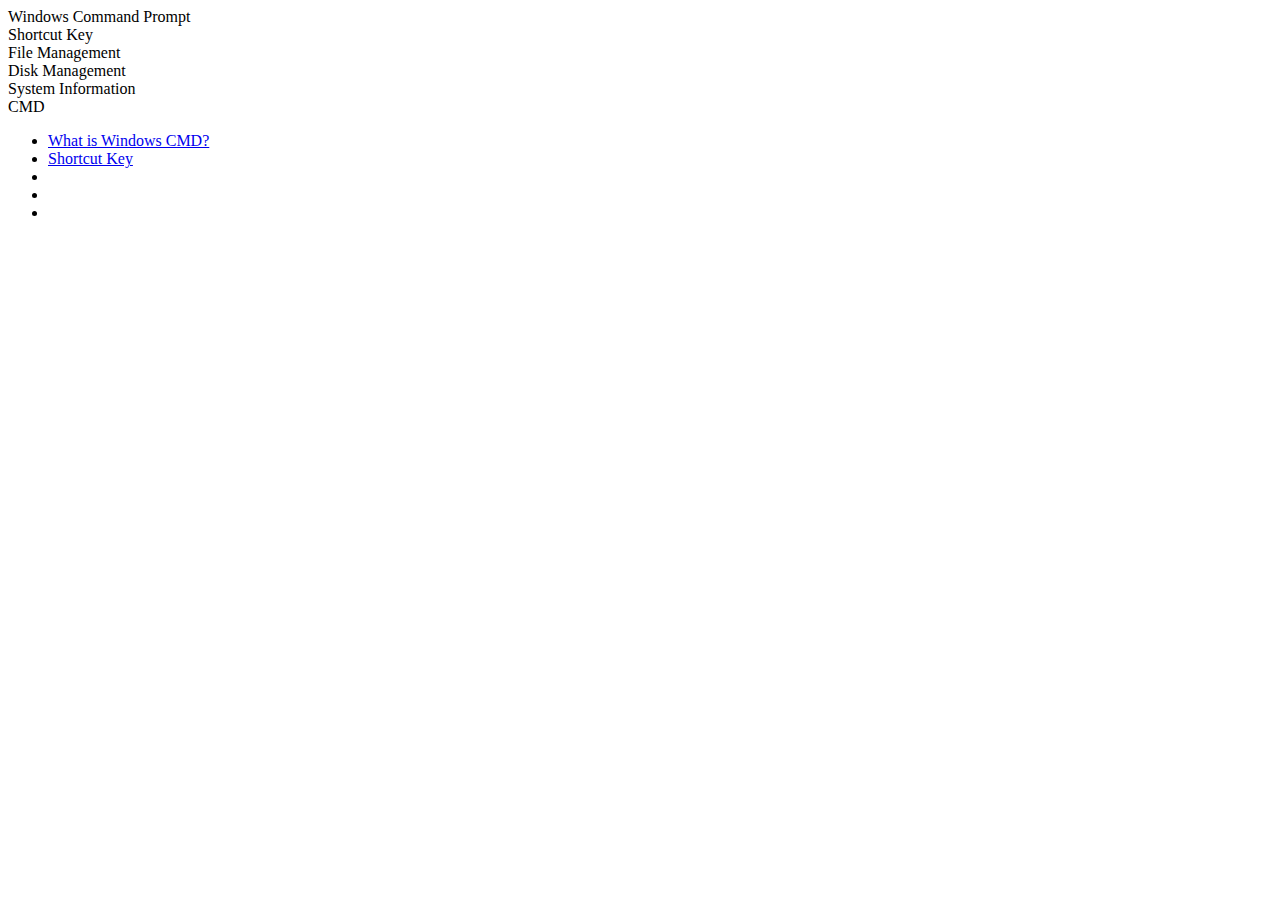
==== responsive-web-design/technical-documentation-page/tech-doc-page.html @ c82b7f26 "Created html file for technical-document-page-project." ====
<!DOCTYPE html>
<html lang="en">
  <head>
    <meta charset="utf-8">
    <meta name="viewport" content="width=device-width, initial-scale=1" />
    <link rel="stylesheet" href="styles.css" />
    <title>Technical Documentation Page Project</title>
  </head>
  <body>
    <main id="main-doc">
      <section class="main-section"  id="intro">
        <header>Windows Command Prompt</header>
      
      </section>
      <section class="main-section" id="shortcut">
        <header>Shortcut Key</header>
      </section>
      <section class="main-section" id="file">
        <header>File Management</header>
      </section>
      <section class="main-section"  id="disk">
        <header>Disk Management</header>
      </section>
      <section class="main-section" id="system">
        <header>System Information</header>
      </section>
    </main>
    <nav id="nav-bar">
      <header>CMD</header>
      <ul>
        <li><a href="#intro">What is Windows CMD?</a></li>
        <li><a href="#shortcut">Shortcut Key</a></li>
        <li></li>
        <li></li>
        <li></li>
      </ul>
    </nav>  
  </body>
</html>
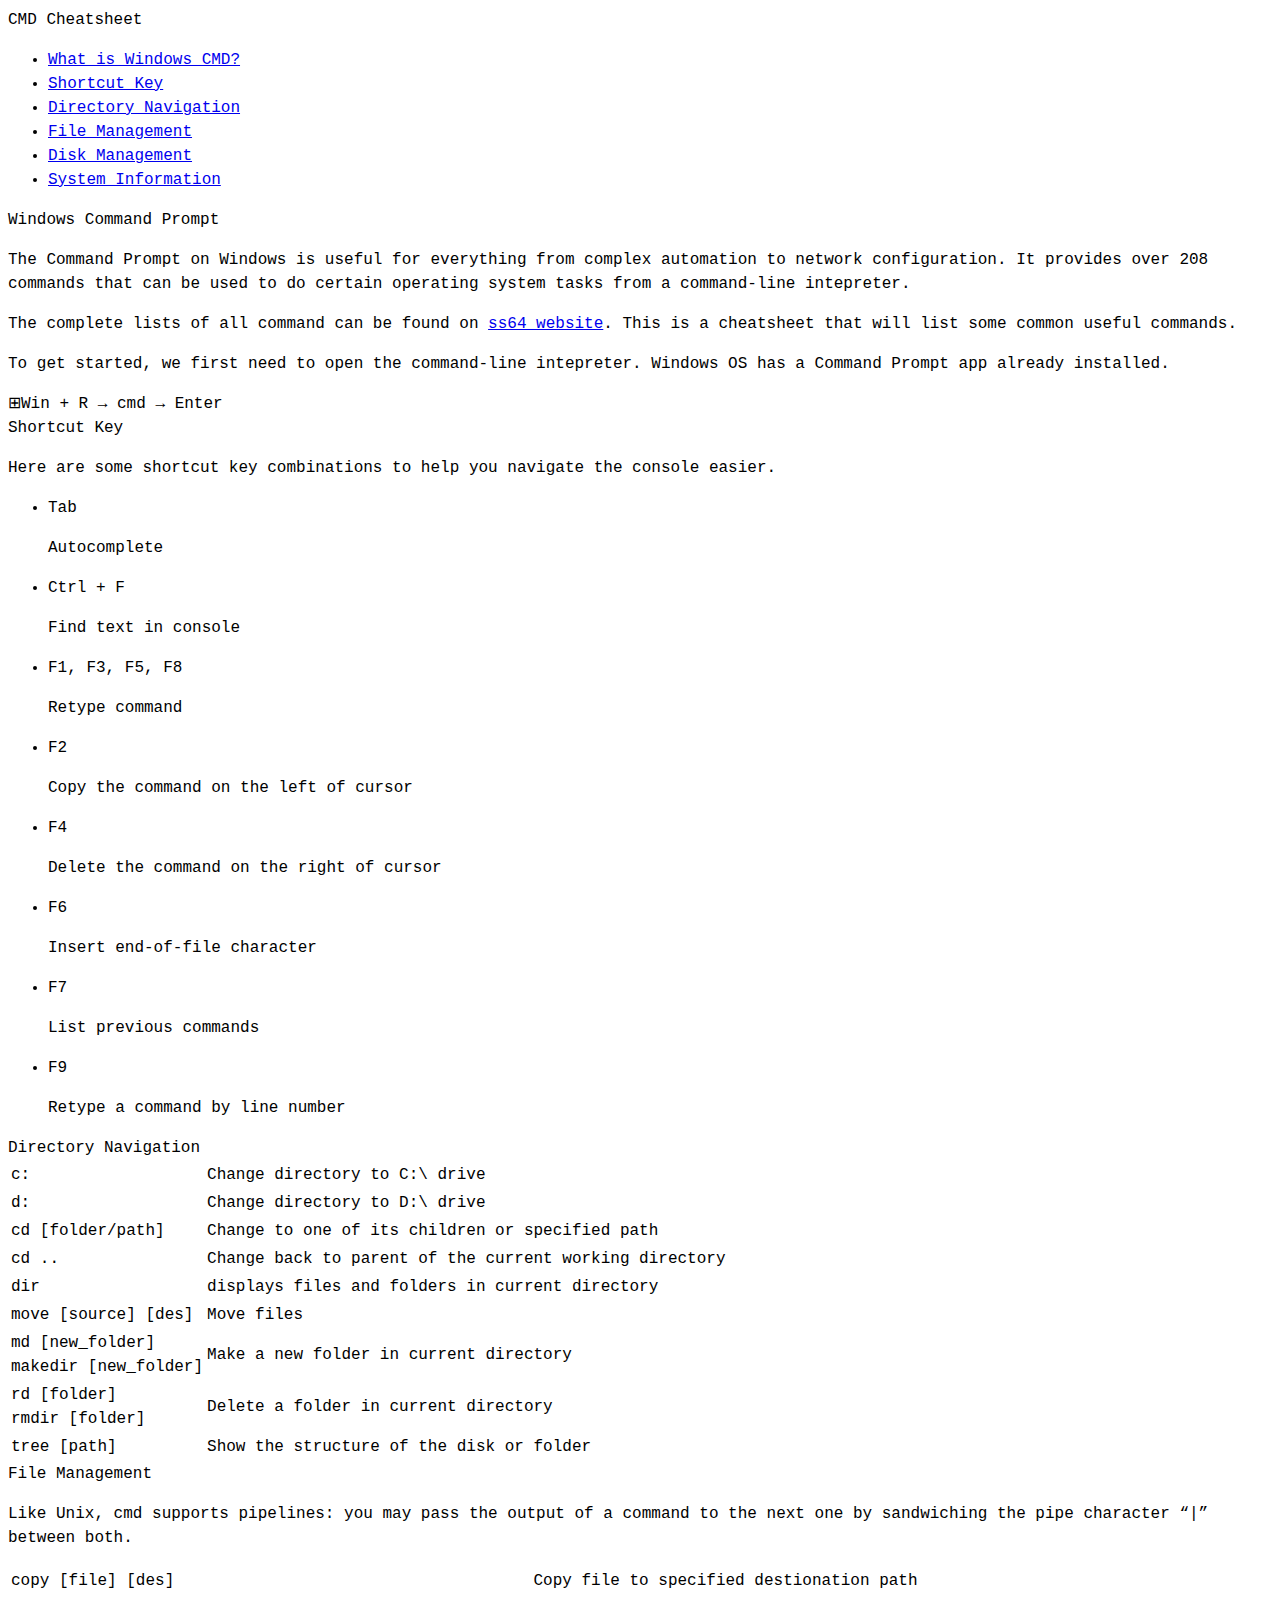
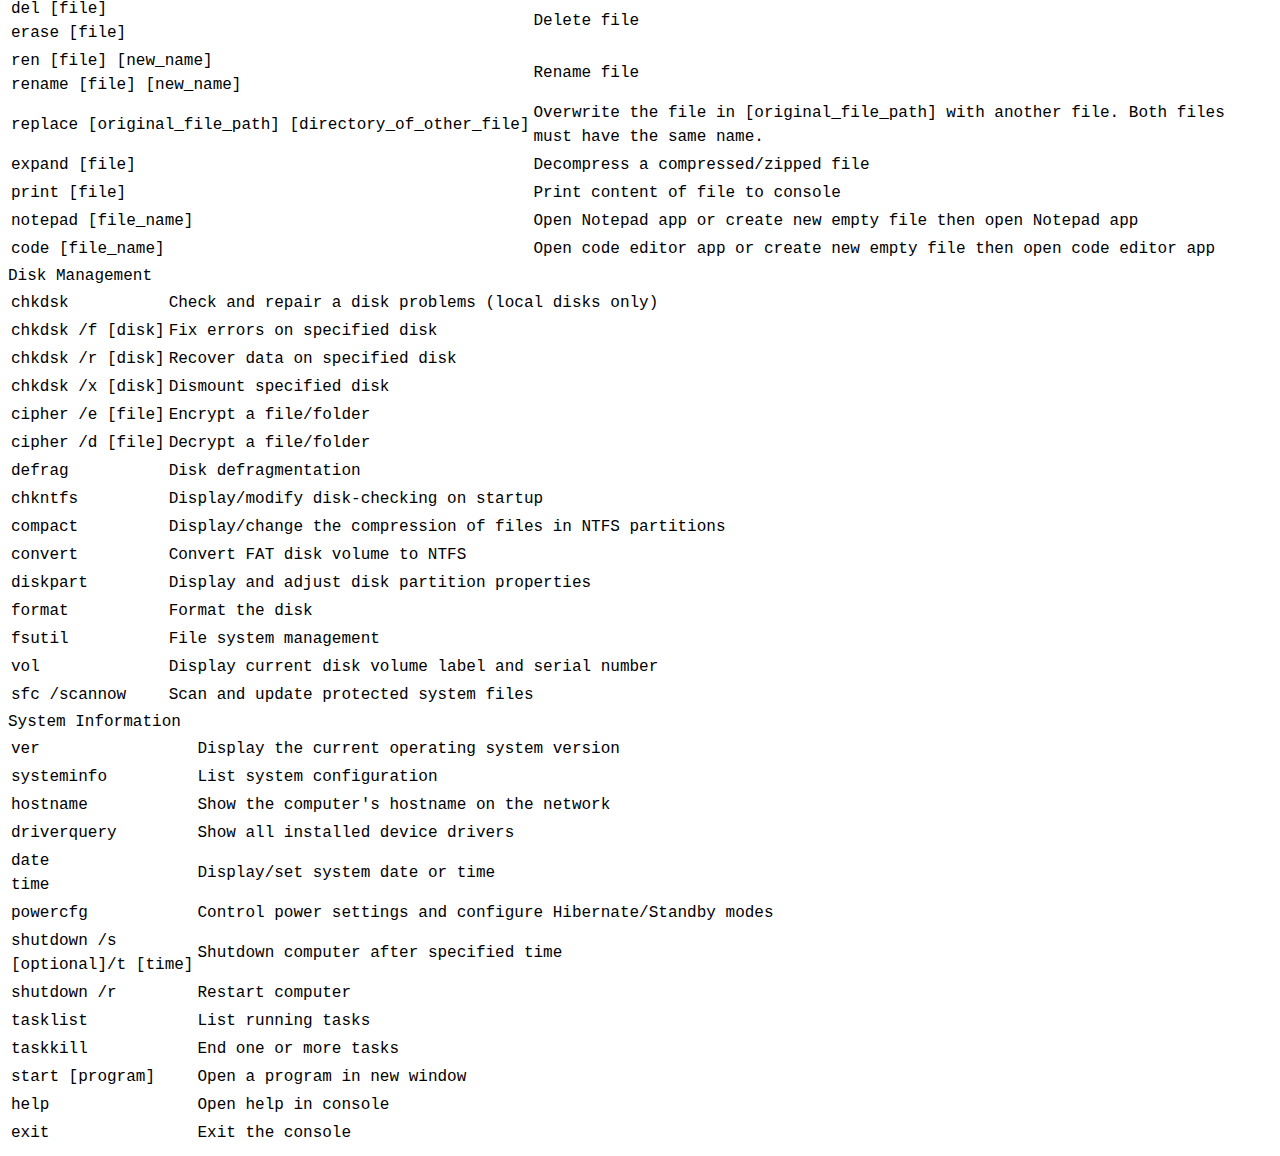
==== commit b2ffb3fc: "Finished html file for techinical-documentation-doc" ====
--- a/responsive-web-design/technical-documentation-page/tech-doc-page.html
+++ b/responsive-web-design/technical-documentation-page/tech-doc-page.html
@@ -7,33 +7,253 @@
     <title>Technical Documentation Page Project</title>
   </head>
   <body>
+    <nav id="nav-bar">
+      <header>CMD Cheatsheet</header>
+      <ul>
+        <li><a href="#intro">What is Windows CMD?</a></li>
+        <li><a href="#shortcut">Shortcut Key</a></li>
+        <li><a href="#directory">Directory Navigation</a></li>
+        <li><a href="#file">File Management</a></li>
+        <li><a href="disk">Disk Management</a></li>
+        <li><a href="system">System Information</a></li>
+      </ul>
+    </nav>
     <main id="main-doc">
       <section class="main-section"  id="intro">
         <header>Windows Command Prompt</header>
-      
+        <p>The Command Prompt on Windows is useful for everything from complex automation to network configuration. It provides over
+          208 commands that can be used to do certain operating system tasks from a command-line intepreter.</p>
+        <p>The complete lists of all command can be found on <a href="https://ss64.com/nt/">ss64 website</a>. This is a cheatsheet that will
+        list some common useful commands.</p>
+        <p>To get started, we first need to open the command-line intepreter. Windows OS has a <span>Command Prompt app</span>
+        already installed. </p>
+        <code>⊞Win + R → cmd → Enter</code>
       </section>
       <section class="main-section" id="shortcut">
         <header>Shortcut Key</header>
+        <p>Here are some shortcut key combinations to help you navigate the console easier.</p>
+        <ul>
+          <li><div><p>Tab</p><p>Autocomplete</p></div></li>
+          <li><div><p>Ctrl + F</p><p>Find text in console</p></div></li>
+          <li><div><p>F1, F3, F5, F8</p><p>Retype command</p></div></li>
+          <li><div><p>F2</p><p>Copy the command on the left of cursor</p></div></li>
+          <li><div><p>F4</p><p>Delete the command on the right of cursor</p></div></li>
+          <li><div><p>F6</p><p>Insert end-of-file character</p></div></li>
+          <li><div><p>F7</p><p>List previous commands</p></div></li>
+          <li><div><p>F9</p><p>Retype a command by line number</p></div></li>
+        </ul>
+      </section>
+      <section class="main-section" id="directory">
+        <header>Directory Navigation</header>
+        <code>
+          <table>
+            <tr>
+              <td>c:</td>
+              <td>Change directory to C:\ drive</td>
+            </tr>
+            <tr>
+              <td>d:</td>
+              <td>Change directory to D:\ drive</td>
+            </tr>
+            <tr>
+              <td>cd [folder/path]</td>
+              <td>Change to one of its children or specified path</td>
+            </tr>
+            <tr>
+              <td>cd ..</td>
+              <td>Change back to parent of the current working directory</td>
+            </tr>
+            <tr>
+              <td>dir</td>
+              <td>displays files and folders in current directory</td>
+            </tr>
+            <tr>
+              <td>move [source] [des]</td>
+              <td>Move files</td>
+            </tr>
+            <tr>
+              <td>md [new_folder]<br>makedir [new_folder]</td>
+              <td>Make a new folder in current directory</td>
+            </tr>
+            <tr>
+              <td>rd [folder]<br>rmdir [folder]</td>
+              <td>Delete a folder in current directory</td>
+            </tr>
+            <tr>
+              <td>tree [path]</td>
+              <td>Show the structure of the disk or folder</td>
+            </tr>
+          </table>
+        </code>
       </section>
       <section class="main-section" id="file">
         <header>File Management</header>
+        <p>Like Unix, cmd supports pipelines: you may pass the output of a command to 
+          the next one by sandwiching the pipe character “|” between both.</p>
+        <code>
+          <table>
+            <tr>
+              <td>copy [file] [des]</td>
+              <td>Copy file to specified destionation path</td>
+            </tr>
+            <tr>
+              <td>del [file]<br>erase [file]</td>
+              <td>Delete  file</td>
+            </tr>
+            <tr>
+              <td>ren [file] [new_name]<br>rename [file] [new_name]</td>
+              <td>Rename file</td>
+            </tr>
+            <tr>
+              <td>replace [original_file_path] [directory_of_other_file]</td>
+              <td>Overwrite the file in [original_file_path] with another file. Both files<br>
+              must have the same name.</td>
+            </tr>
+            <tr>
+              <td>expand [file]</td>
+              <td>Decompress a compressed/zipped file</td>
+            </tr>
+            <tr>
+              <td>print [file]</td>
+              <td>Print content of file to console</td>
+            </tr>
+            <tr>
+              <td>notepad [file_name]</td>
+              <td>Open Notepad app or create new empty file then open Notepad app</td>
+            </tr>
+            <tr>
+              <td>code [file_name]</td>
+              <td>Open code editor app or create new empty file then open code editor app</td>
+            </tr>
+          </table>
+        </code>
       </section>
       <section class="main-section"  id="disk">
         <header>Disk Management</header>
+        <code>
+          <table>
+            <tr>
+              <td>chkdsk</td>
+              <td>Check and repair a disk problems (local disks only)</td>
+            </tr>
+            <tr>
+              <td>chkdsk /f [disk]</td>
+              <td>Fix errors on specified disk</td>
+            </tr>
+            <tr>
+              <td>chkdsk /r [disk]</td>
+              <td>Recover data on specified disk</td>
+            </tr>
+            <tr>
+              <td>chkdsk /x [disk]</td>
+              <td>Dismount specified disk</td>
+            </tr>
+            <tr>
+              <td>cipher /e [file]</td>
+              <td>Encrypt a file/folder</td>
+            </tr>
+            <tr>
+              <td>cipher /d [file]</td>
+              <td>Decrypt a file/folder</td>
+            </tr>
+            <tr>
+              <td>defrag</td>
+              <td>Disk defragmentation</td>
+            </tr>
+            <tr>
+              <td>chkntfs</td>
+              <td>Display/modify disk-checking on startup</td>
+            </tr>
+            <tr>
+              <td>compact</td>
+              <td>Display/change the compression of files in NTFS partitions</td>
+            </tr>
+            <tr>
+              <td>convert</td>
+              <td>Convert FAT disk volume to NTFS</td>
+            </tr>
+            <tr>
+              <td>diskpart</td>
+              <td>Display and adjust disk partition properties</td>
+            </tr>
+            <tr>
+              <td>format</td>
+              <td>Format the disk</td>
+            </tr>
+            <tr>
+              <td>fsutil</td>
+              <td>File system management</td>
+            </tr>
+            <tr>
+              <td>vol</td>
+              <td>Display current disk volume label and serial number</td>
+            </tr>
+            <tr>
+              <td>sfc /scannow</td>
+              <td>Scan and update protected system files</td>
+            </tr>
+          </table>
+        </code>
       </section>
       <section class="main-section" id="system">
         <header>System Information</header>
-      </section>
-    </main>
-    <nav id="nav-bar">
-      <header>CMD</header>
-      <ul>
-        <li><a href="#intro">What is Windows CMD?</a></li>
-        <li><a href="#shortcut">Shortcut Key</a></li>
-        <li></li>
-        <li></li>
-        <li></li>
-      </ul>
-    </nav>  
+        <code>
+          <table>
+            <tr>
+              <td>ver</td>
+              <td>Display the current operating system version</td>
+            </tr>
+            <tr>
+              <td>systeminfo</td>
+              <td>List system configuration</td>
+            </tr>
+            <tr>
+              <td>hostname</td>
+              <td>Show the computer's hostname on the network</td>
+            </tr>
+            <tr>
+              <td>driverquery</td>
+              <td>Show all installed device drivers</td>
+            </tr>
+            <tr>
+              <td>date<br>time</td>
+              <td>Display/set system date or time</td>
+            </tr>
+            <tr>
+              <td>powercfg</td>
+              <td>Control power settings and configure Hibernate/Standby modes</td>
+            </tr>
+            <tr>
+              <td>shutdown /s<br>[optional]/t [time]</td>
+              <td>Shutdown computer after specified time</td>
+            </tr>
+            <tr>
+              <td>shutdown /r</td>
+              <td>Restart computer</td>
+            </tr>
+            <tr>
+              <td>tasklist</td>
+              <td>List running tasks</td>
+            </tr>
+            <tr>
+              <td>taskkill</td>
+              <td>End one or more tasks</td>
+            </tr>
+            <tr>
+              <td>start [program]</td>
+              <td>Open a program in new window</td>
+            </tr>
+            <tr>
+              <td>help</td>
+              <td>Open help in console</td>
+            </tr>
+            <tr>
+              <td>exit</td>
+              <td>Exit the console</td>
+            </tr>
+          </table>
+        </code>
+      </section>
+    </main>  
   </body>
 </html>--- a/responsive-web-design/technical-documentation-page/styles.css
+++ b/responsive-web-design/technical-documentation-page/styles.css
@@ -0,0 +1,5 @@
+* {
+  font-family: 'Courier New', Courier, monospace;
+  line-height: 1.5;
+}
+
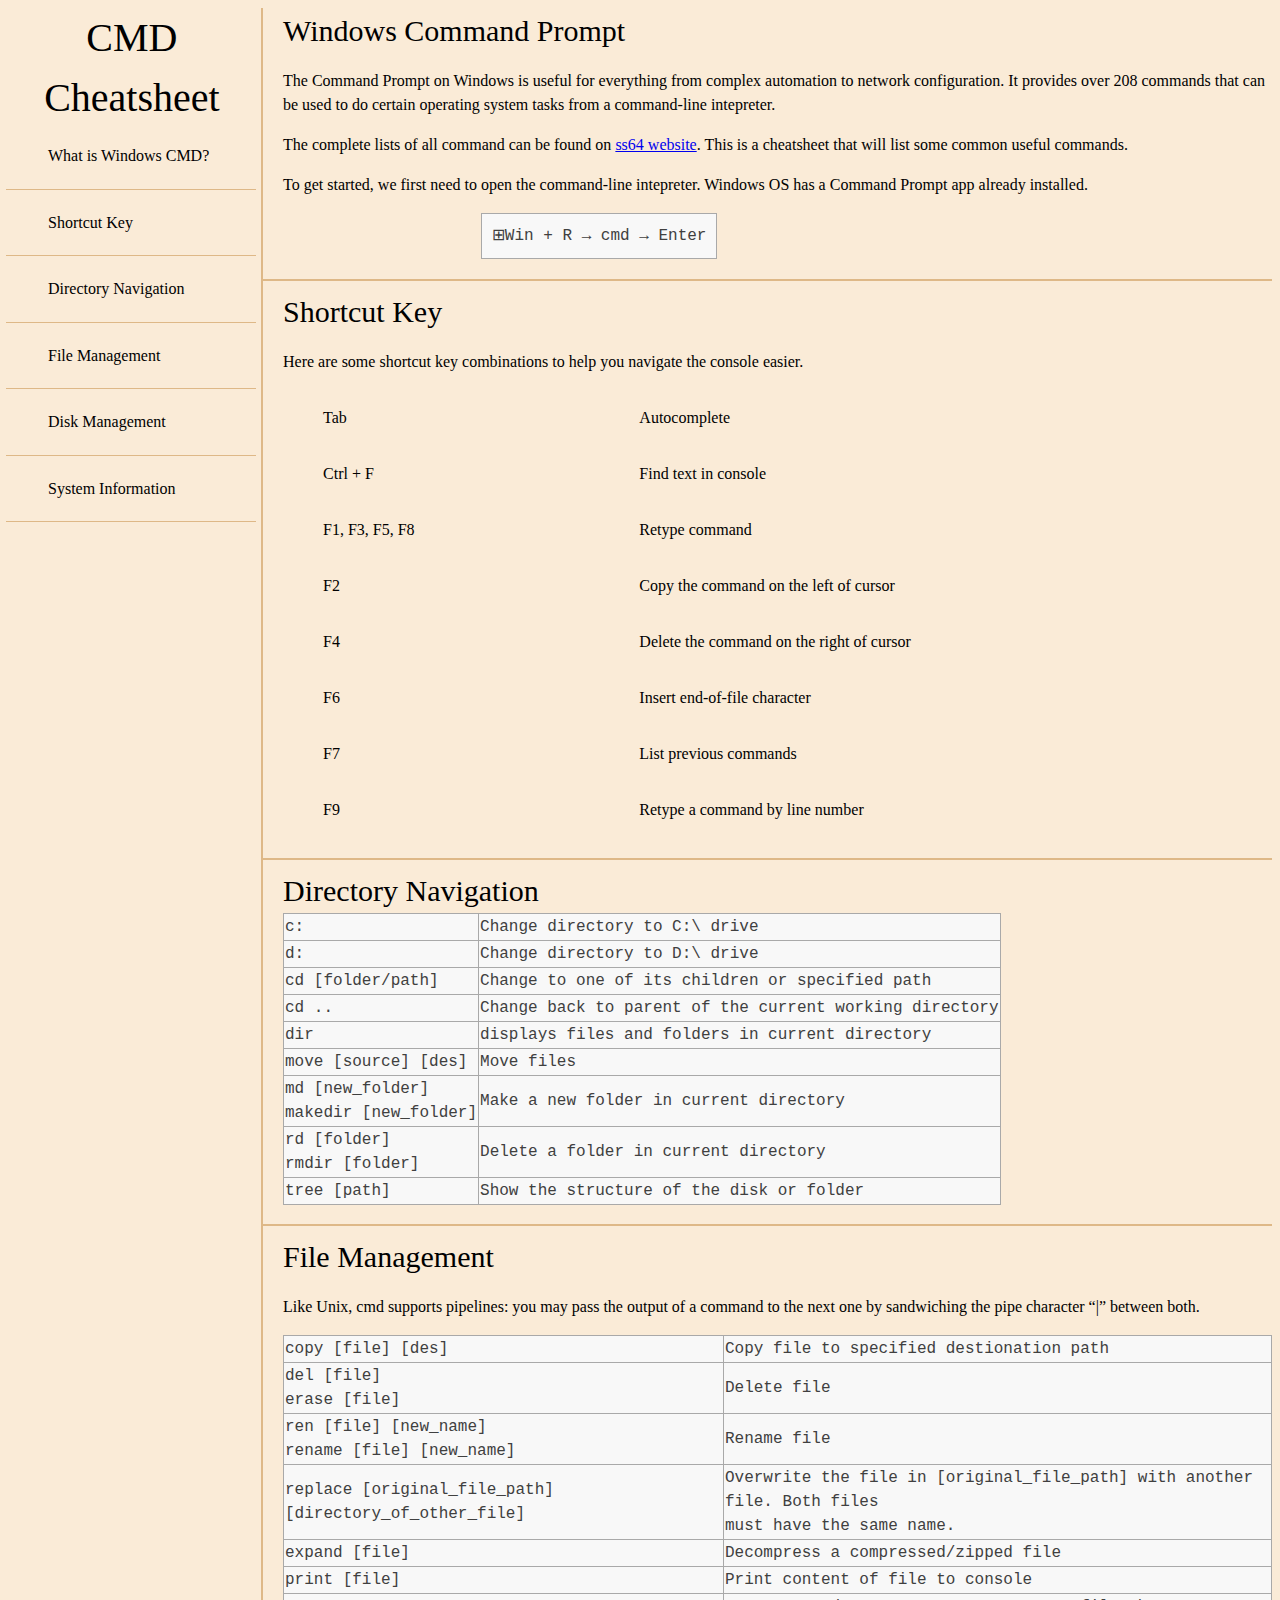
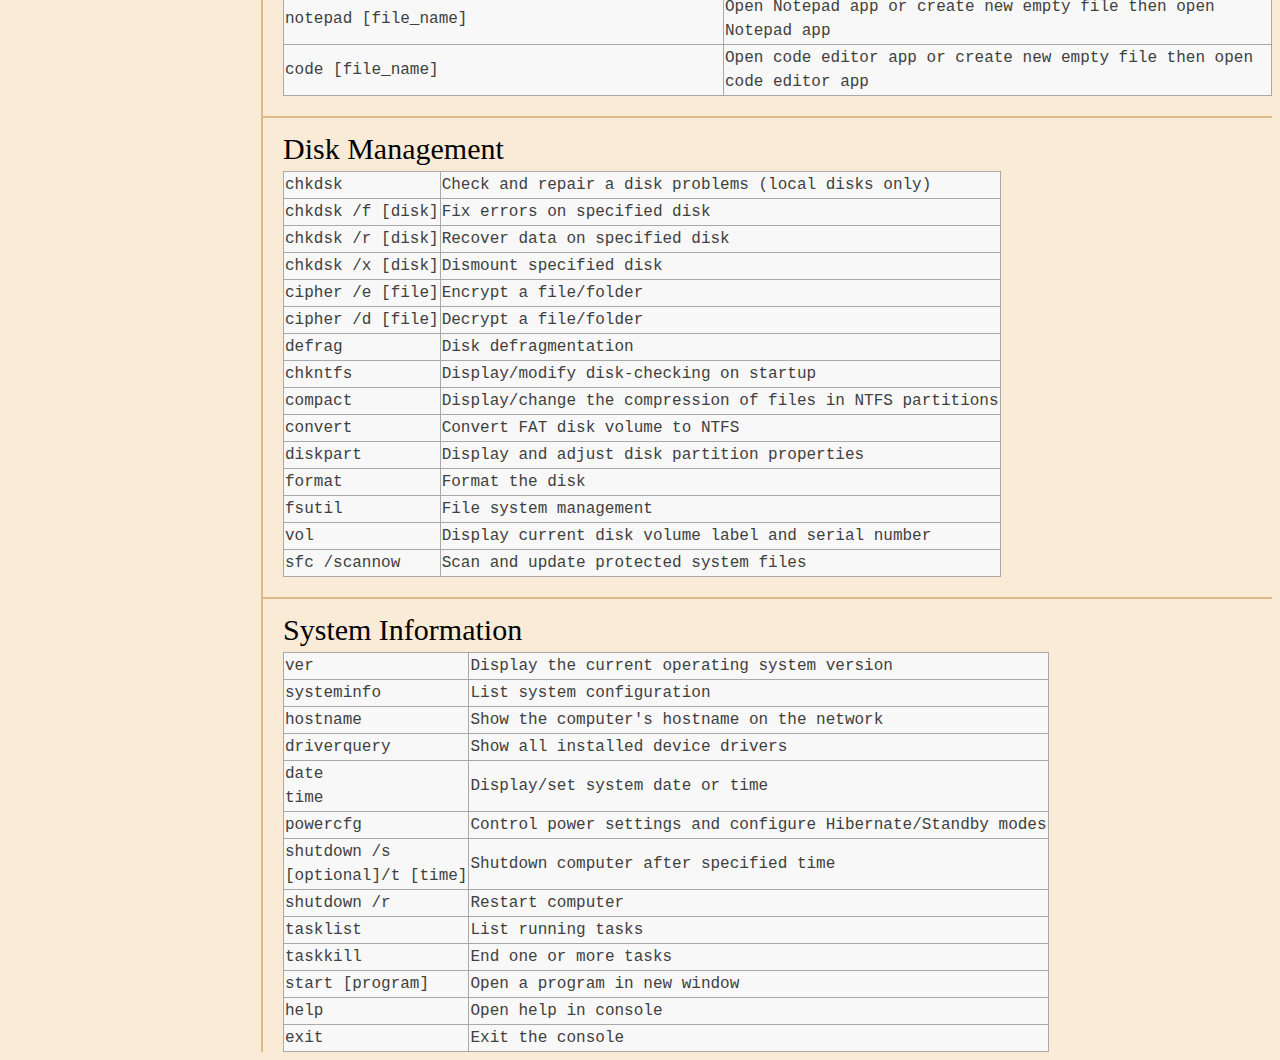
==== commit 7892eae7: "Finished technical-document-page project" ====
--- a/responsive-web-design/technical-documentation-page/tech-doc-page.html
+++ b/responsive-web-design/technical-documentation-page/tech-doc-page.html
@@ -14,8 +14,8 @@
         <li><a href="#shortcut">Shortcut Key</a></li>
         <li><a href="#directory">Directory Navigation</a></li>
         <li><a href="#file">File Management</a></li>
-        <li><a href="disk">Disk Management</a></li>
-        <li><a href="system">System Information</a></li>
+        <li><a href="#disk">Disk Management</a></li>
+        <li><a href="#system">System Information</a></li>
       </ul>
     </nav>
     <main id="main-doc">
@@ -29,20 +29,22 @@
         already installed. </p>
         <code>⊞Win + R → cmd → Enter</code>
       </section>
+      <hr>
       <section class="main-section" id="shortcut">
         <header>Shortcut Key</header>
         <p>Here are some shortcut key combinations to help you navigate the console easier.</p>
         <ul>
-          <li><div><p>Tab</p><p>Autocomplete</p></div></li>
-          <li><div><p>Ctrl + F</p><p>Find text in console</p></div></li>
-          <li><div><p>F1, F3, F5, F8</p><p>Retype command</p></div></li>
-          <li><div><p>F2</p><p>Copy the command on the left of cursor</p></div></li>
-          <li><div><p>F4</p><p>Delete the command on the right of cursor</p></div></li>
-          <li><div><p>F6</p><p>Insert end-of-file character</p></div></li>
-          <li><div><p>F7</p><p>List previous commands</p></div></li>
-          <li><div><p>F9</p><p>Retype a command by line number</p></div></li>
+          <li><div><p id="key">Tab</p><p>Autocomplete</p></div></li>
+          <li><div><p id="key">Ctrl + F</p><p>Find text in console</p></div></li>
+          <li><div><p id="key">F1, F3, F5, F8</p><p>Retype command</p></div></li>
+          <li><div><p id="key">F2</p><p>Copy the command on the left of cursor</p></div></li>
+          <li><div><p id="key">F4</p><p>Delete the command on the right of cursor</p></div></li>
+          <li><div><p id="key">F6</p><p>Insert end-of-file character</p></div></li>
+          <li><div><p id="key">F7</p><p>List previous commands</p></div></li>
+          <li><div><p id="key">F9</p><p>Retype a command by line number</p></div></li>
         </ul>
       </section>
+      <hr>
       <section class="main-section" id="directory">
         <header>Directory Navigation</header>
         <code>
@@ -86,6 +88,7 @@
           </table>
         </code>
       </section>
+      <hr>
       <section class="main-section" id="file">
         <header>File Management</header>
         <p>Like Unix, cmd supports pipelines: you may pass the output of a command to 
@@ -128,6 +131,7 @@
           </table>
         </code>
       </section>
+      <hr>
       <section class="main-section"  id="disk">
         <header>Disk Management</header>
         <code>
@@ -195,6 +199,7 @@
           </table>
         </code>
       </section>
+      <hr>
       <section class="main-section" id="system">
         <header>System Information</header>
         <code>
--- a/responsive-web-design/technical-documentation-page/styles.css
+++ b/responsive-web-design/technical-documentation-page/styles.css
@@ -1,5 +1,92 @@
 * {
-  font-family: 'Courier New', Courier, monospace;
+  font-family: 'Times New Roman', Times, serif;
   line-height: 1.5;
+  background-color: antiquewhite;
 }
 
+body {
+  display: grid;
+  grid-template-columns: 0.5fr 2fr;
+}
+
+hr {
+  margin-top: 2%;
+  margin-left: -2%;
+  border: 0.5px solid burlywood
+}
+
+#nav-bar {
+  margin-left: 0;
+  padding-right: 2%;
+}
+
+@media only screen and (min-width: 815px) {
+  /* For mobile */
+  ul {
+    display: grid;
+    grid-template-rows: max-content;
+  }
+}
+
+ul {
+  list-style-type: none;
+}
+
+#nav-bar li a {
+  display: block;
+  color: black;
+  text-decoration: none;
+  border-bottom: 1px solid burlywood;
+  margin-bottom: 10%;
+  padding-bottom: 10%;
+  margin-left: -20%;
+  padding-left: 20%;
+}
+
+#nav-bar li a:hover, #nav-bar li a:active {
+  text-decoration: underline;
+} 
+
+#nav-bar header {
+  font-size: 40px;
+  font-weight: 500;
+  text-align: center;
+}
+
+#main-doc {
+  margin-left: auto;
+  padding-left: 2%;
+  border-left: 2px solid burlywood;
+}
+
+#main-doc header {
+  font-size: 30px;
+  font-weight: 400;
+}
+
+#intro code{
+  font-family: 'Courier New', Courier, monospace;
+  color: rgb(64, 64, 64);
+  display: block;
+  border: 1px solid darkgray;
+  background-color: rgb(248, 248, 248);
+  margin-left: 20%;
+  margin-right: auto;
+  width: fit-content;
+  padding: 10px;
+}
+
+table, tr, td {
+  border-collapse: collapse;
+  font-family: 'Courier New', Courier, monospace;
+  color: rgb(64, 64, 64);
+  background-color: rgb(248, 248, 248);
+  border: 1px solid darkgray;
+}
+
+#shortcut li div {
+  display: grid;
+  grid-template-columns: 1fr 2fr;
+}
+
+
